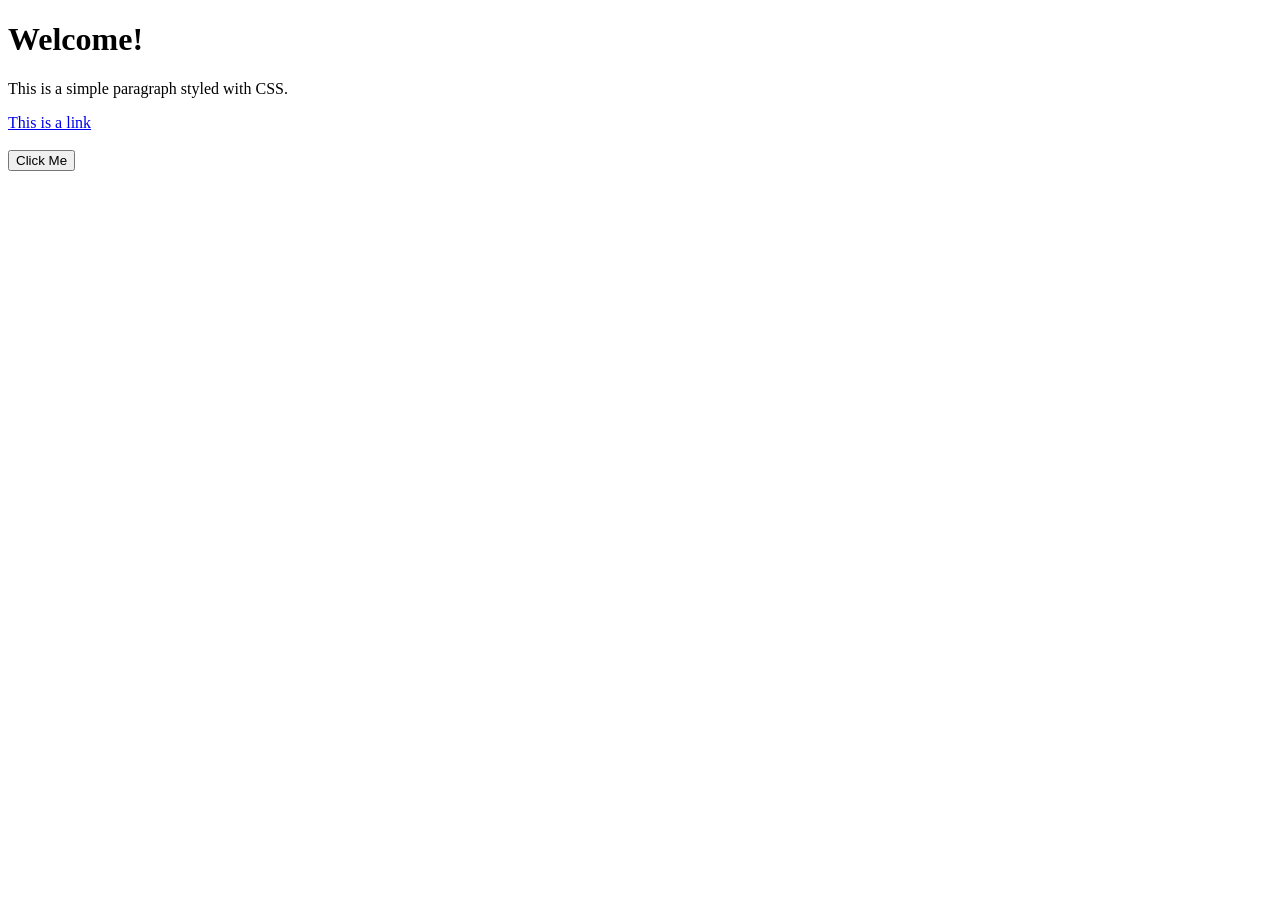
==== index.html @ 520bd825 "first commit" ====
<!DOCTYPE html>
<html>
  <head>
    <title>Simple CSS Example</title>
    <link rel="stylesheet" href="style.css">
  </head>
  <body>
    <h1>Welcome!</h1>
    <p>This is a simple paragraph styled with CSS.</p>
    <a href="#">This is a link</a>
    <br><br>
    <button class="button">Click Me</button>
  </body>
</html>
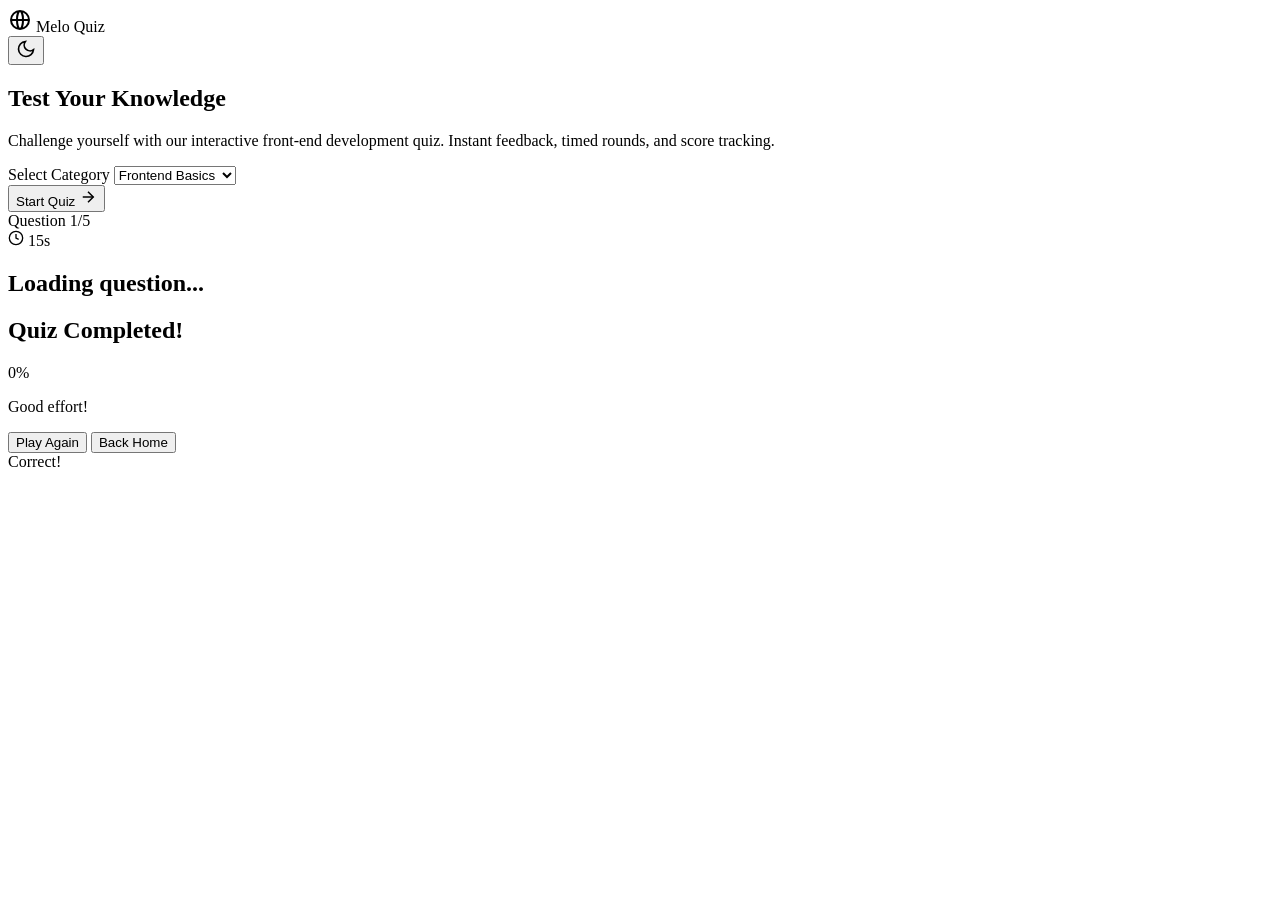
==== commit 46f3e631: "first commit" ====
--- a/index.html
+++ b/index.html
@@ -1,14 +1,86 @@
 <!DOCTYPE html>
-<html>
-  <head>
-    <title>Simple CSS Example</title>
+<html lang="en">
+<head>
+    <meta charset="UTF-8">
+    <meta name="viewport" content="width=device-width, initial-scale=1.0">
+    <title>Melo Online Quiz System</title>
     <link rel="stylesheet" href="style.css">
-  </head>
-  <body>
-    <h1>Welcome!</h1>
-    <p>This is a simple paragraph styled with CSS.</p>
-    <a href="#">This is a link</a>
-    <br><br>
-    <button class="button">Click Me</button>
-  </body>
+</head>
+<body>
+
+    <header>
+        <div class="logo">
+            <svg width="24" height="24" viewBox="0 0 24 24" fill="none" stroke="currentColor" stroke-width="2" stroke-linecap="round" stroke-linejoin="round"><path d="M21 12a9 9 0 0 1-9 9m9-9a9 9 0 0 0-9-9m9 9H3m9 9a9 9 0 0 1-9-9m9 9c1.657 0 3-4.03 3-9s-1.343-9-3-9m0 18c-1.657 0-3-4.03-3-9s1.343-9 3-9m-9 9a9 9 0 0 1 9-9"/></svg>
+            Melo Quiz
+        </div>
+        <button class="theme-toggle" id="theme-btn" aria-label="Toggle Dark Mode">
+            <!-- Icon handled by JS -->
+            <svg id="moon-icon" width="20" height="20" viewBox="0 0 24 24" fill="none" stroke="currentColor" stroke-width="2"><path d="M21 12.79A9 9 0 1 1 11.21 3 7 7 0 0 0 21 12.79z"></path></svg>
+        </button>
+    </header>
+
+    <main>
+        <div class="container">
+            
+            <!-- HOME VIEW -->
+            <section id="home-view" class="view active">
+                <h1>Test Your Knowledge</h1>
+                <p>Challenge yourself with our interactive front-end development quiz. Instant feedback, timed rounds, and score tracking.</p>
+                
+                <div class="input-group">
+                    <label for="category-select">Select Category</label>
+                    <select id="category-select">
+                        <option value="frontend">Frontend Basics</option>
+                        <option value="js">JavaScript Logic</option>
+                        <option value="mixed">Mixed Challenge</option>
+                    </select>
+                </div>
+
+                <button class="btn" id="start-btn">Start Quiz <svg width="18" height="18" viewBox="0 0 24 24" fill="none" stroke="currentColor" stroke-width="2"><line x1="5" y1="12" x2="19" y2="12"></line><polyline points="12 5 19 12 12 19"></polyline></svg></button>
+            </section>
+
+            <!-- QUIZ VIEW -->
+            <section id="quiz-view" class="view">
+                <div class="stats-bar">
+                    <span id="question-counter">Question 1/5</span>
+                    <div class="timer-badge">
+                        <svg width="16" height="16" viewBox="0 0 24 24" fill="none" stroke="currentColor" stroke-width="2"><circle cx="12" cy="12" r="10"></circle><polyline points="12 6 12 12 16 14"></polyline></svg>
+                        <span id="timer">15s</span>
+                    </div>
+                </div>
+                <div class="progress-container">
+                    <div class="progress-bar" id="progress-bar"></div>
+                </div>
+
+                <h2 class="question-text" id="question-text">Loading question...</h2>
+
+                <div class="options-grid" id="options-container">
+                    <!-- Options injected via JS -->
+                </div>
+            </section>
+
+            <!-- RESULT VIEW -->
+            <section id="result-view" class="view">
+                <h2>Quiz Completed!</h2>
+                <div class="score-circle" id="score-circle">
+                    <span class="score-text" id="final-score">0%</span>
+                </div>
+                <div class="best-score" id="best-score-display" style="display:none;">
+                    Best Score: <span id="best-score-val">0</span>%
+                </div>
+                <p id="result-message">Good effort!</p>
+                <div class="action-buttons">
+                    <button class="btn" id="restart-btn">Play Again</button>
+                    <button class="btn btn-secondary" id="home-btn">Back Home</button>
+                </div>
+            </section>
+
+        </div>
+    </main>
+
+    <div id="feedback-toast">Correct!</div>
+
+    <script src="script.js"></script>
+</body>
 </html>
+
